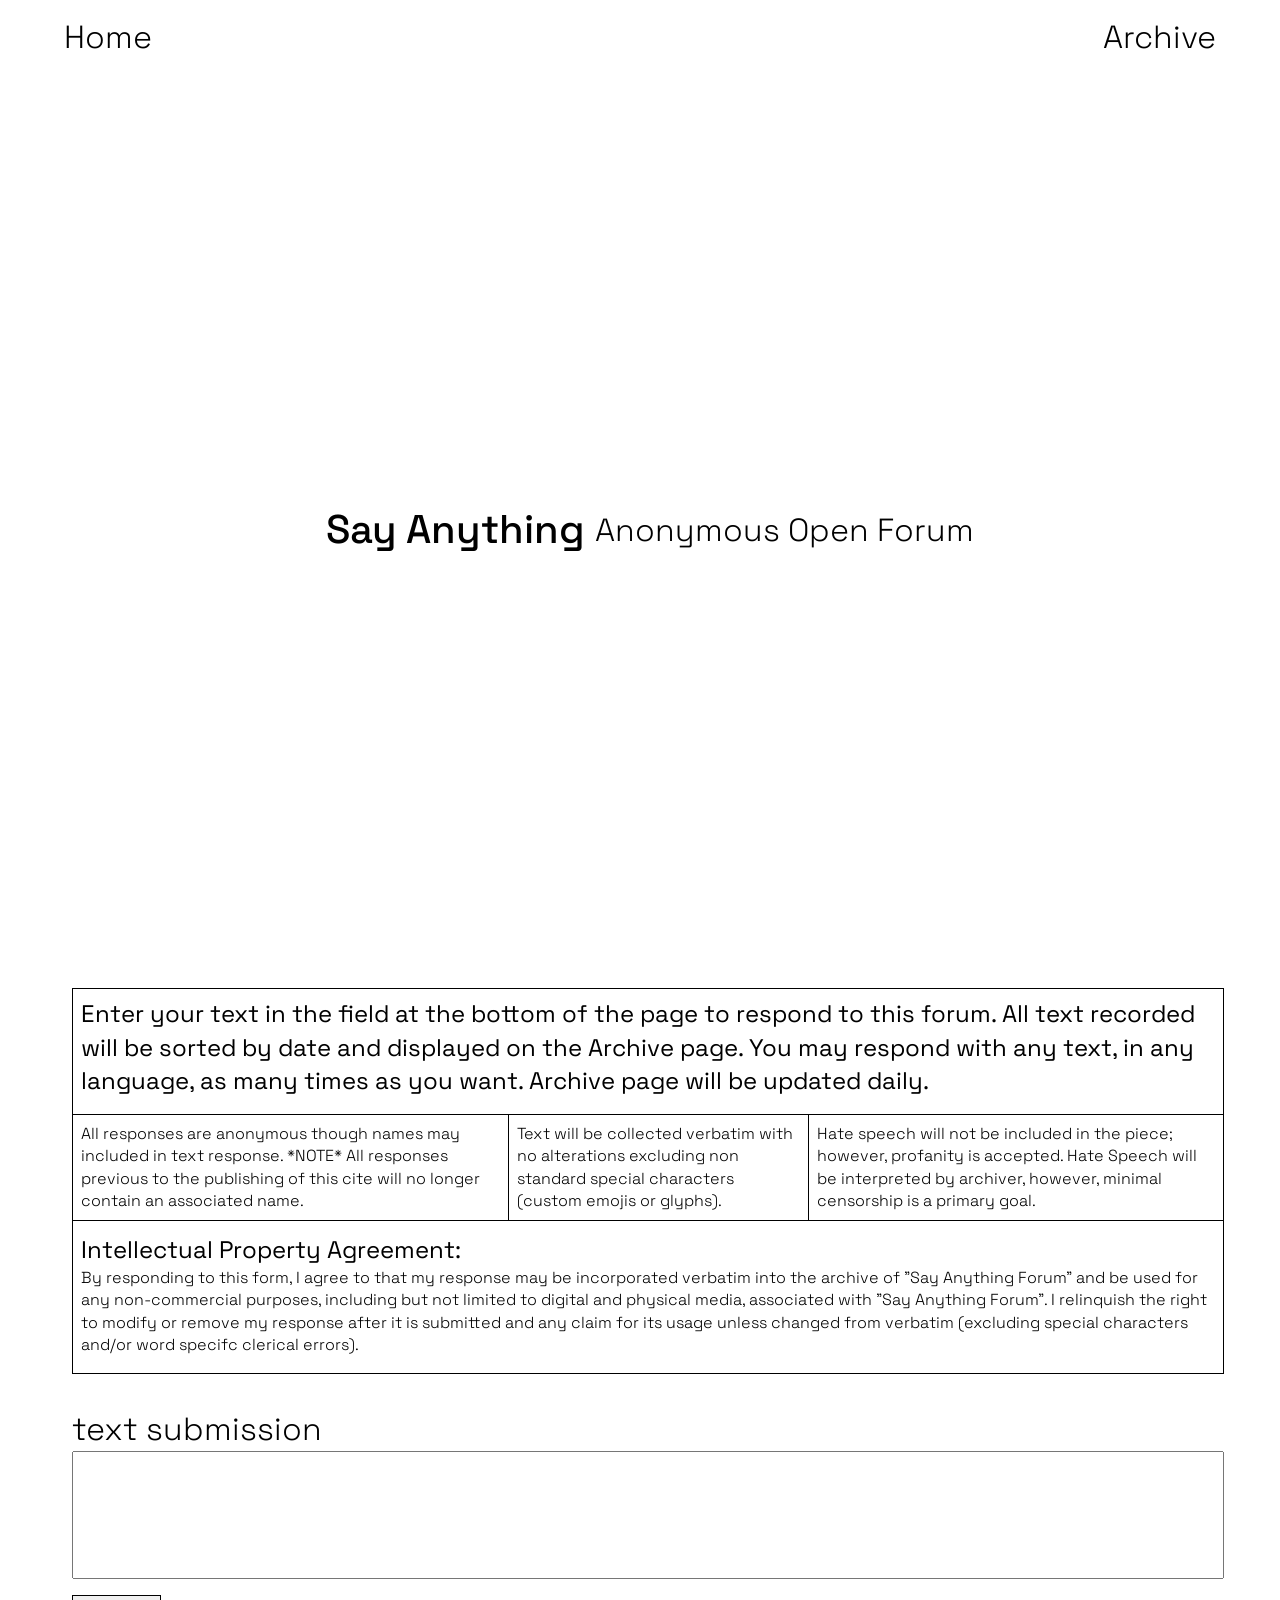
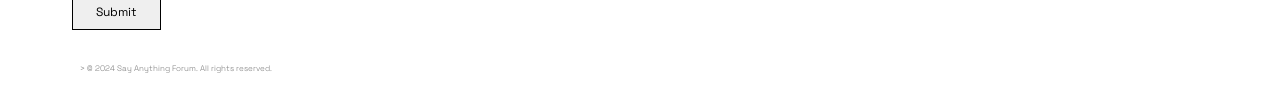
==== index.html @ 206e1183 "no break on sec2" ====
<doctype html>
<html>

<head>
    <meta charset="utf-8">
    <title>index</title>
    <link rel="stylesheet" href="css/index.css">
    <link rel="preconnect" href="https://fonts.googleapis.com">
    <link rel="preconnect" href="https://fonts.gstatic.com" crossorigin>
    <link
        href="https://fonts.googleapis.com/css2?family=Space+Grotesk:wght@300..700&family=Space+Mono:ital,wght@0,400;0,700;1,400;1,700&display=swap"
        rel="stylesheet">
</head>

<body>
    <div id="nav-container">
        <div id="nav">
            <div id="nav-left">
                <a href="index.html"><sub>Home</sub></a>
            </div>
            <div id="nav-right">
                <a href="archive.html"><sub>Archive</sub></a>
            </div>
        </div>
    </div>

    <div class="ticker-container">

        <!-- 4 rows above -->
        <div class="ticker-row" id="row1"></div>
        <div class="ticker-row" id="row2"></div>
        <div class="ticker-row" id="row3"></div>
        <div class="ticker-row" id="row4"></div>
        <div class="ticker-row" id="row5"></div>
        <div class="ticker-row" id="row6"></div>
        <div class="ticker-row" id="row7"></div>
        <div class="ticker-row" id="row8"></div>
        <!-- Center row with H1 -->
        <div class="ticker-row center-row">
            Say Anything&nbsp <br><sub>Anonymous Open Forum</sub>
        </div>

        <!-- 4 rows below -->
        <div class="ticker-row" id="row9"></div>
        <div class="ticker-row" id="row10"></div>
        <div class="ticker-row" id="row11"></div>
        <div class="ticker-row" id="row12"></div>
        <div class="ticker-row" id="row13"></div>
        <div class="ticker-row" id="row14"></div>
        <div class="ticker-row" id="row15"></div>
        <div class="ticker-row" id="row16">

        </div>
    </div>
   


    <div id="main">
        
    
        <div id="instructions">
            <div id="topbox">
                <div id="topbox-text">
                    <sub2>Enter your text in the field at the bottom of the page to respond to this forum. All text recorded will be sorted by date and displayed on the Archive page. You may respond with any text, in any language, as many times as you want. Archive page will be updated daily.</sub2>
                </div>
            </div>
        <div id="middleboxes">
            <div>
                <p> All responses are anonymous though names may included in text response. *NOTE* All responses previous to the publishing of this cite will no longer contain an associated name.</p>
            </div>
            <div>
                <p>Text will be collected verbatim with no alterations excluding non standard special characters (custom emojis or glyphs). </p>
            </div>
            <div id="box4">
                <p>Hate speech will not be included in the piece; however, profanity is accepted. Hate Speech will be interpreted by archiver, however, minimal censorship is a primary goal.</p>
            </div>
        </div>
        </div>
        <div id="agreement"> 
            <div>
                <p><sub2> Intellectual Property Agreement:</sub2> <br>
                By responding to this form, I agree to that my response may be incorporated verbatim into the archive of "Say Anything Forum" and be used for any non-commercial purposes, including but not limited to digital and physical media, associated with "Say Anything Forum".
                I relinquish the right to modify or remove my response after it is submitted and any claim for its usage unless changed from verbatim (excluding special characters and/or word specifc clerical errors). </p>
            </div>
        </div>
    



<div id="response">

  <form id="response-form"
        action="https://script.google.com/macros/s/AKfycbw_igsaNg0Q5oEPCR7V9mTpWL_euSRo4ZMxP4nUNpjvGG2_yInpmfMUXYXLgDyyJW6Q/exec"
        method="post"
        target="hidden_iframe">

    <div id="response-textbox">
      <label><sub>text submission</sub></label><br>

      <textarea name="textsubmission"
        oninput="this.style.height='';this.style.height=this.scrollHeight + 'px'"
        maxlength="1400"></textarea>

      <!-- optional bot trap -->
      <input type="text" name="honeypot" style="display:none">
    </div>

    <div>
      <input type="submit" value="Submit">
    </div>

  </form>

  <iframe name="hidden_iframe" style="display:none;"></iframe>

  <div id="status-message"></div>

</div>
    </div>
<div id="footer">
  > &copy; 2024 Say Anything Forum. All rights reserved.
</div>

 <script src="js/index.js"></script>

</body>

</html>
---- css/index.css ----
@charset "utf-8";
/* CSS Document */
/* http://meyerweb.com/eric/tools/css/reset/ 
   v2.0 | 20110126
   License: none (public domain)
*/

html, body, div, span, applet, object, iframe,
h1, h2, h3, h4, h5, h6, p, blockquote, pre,
a, abbr, acronym, address, big, cite, code,
del, dfn, em, img, ins, kbd, q, s, samp,
small, strike, strong, sub, sup, tt, var,
b, u, i, center,
dl, dt, dd, ol, ul, li,
fieldset, form, label, legend,
table, caption, tbody, tfoot, thead, tr, th, td,
article, aside, canvas, details, embed, 
figure, figcaption, footer, header, hgroup, 
menu, nav, output, ruby, section, summary,
time, mark, audio, video {
	margin: 0;
	padding: 0;
	border: 0;
	font-size: 100%;
	font: inherit;
	vertical-align: baseline;
}
/* HTML5 display-role reset for older browsers */
article, aside, details, figcaption, figure, 
footer, header, hgroup, menu, nav, section {
	display: block;
}
body {
	line-height: 1;
}
ol, ul {
	list-style: none;
}
blockquote, q {
	quotes: none;
}
blockquote:before, blockquote:after,
q:before, q:after {
	content: '';
	content: none;
}
table {
	border-collapse: collapse;
	border-spacing: 0;
}
/*END MEYER REST*/
html {
  font-size: 1rem; /* base size */
  display: flex;
}
body {
  margin: 0;
  background: white;
  color:black;
  font-family: "Space Grotesk", "Gill Sans", "Gill Sans MT", "Myriad Pro", "DejaVu Sans Condensed", Helvetica, Arial, "sans-serif";
  overflow-x: hidden;
  height: 100vh;
}
#nav-container {
  position:absolute;
  top: 1rem;
  left: 50%;
  transform: translateX(-50%);
  margin-bottom: 2rem;
  width: 90vw;
  max-width: 1200px;
  background: white opacity(0.9);
  padding: 5px 20px;
  display: flex;
  flex-direction: column;
  flex-wrap: wrap;
  justify-content: space-between;
  align-items: center;
  z-index: 1000; /* ensure it stays on top */
}
#nav {
  width: 100%;
  display: flex;
  flex-wrap: wrap;
  flex-direction: row;
  justify-content: space-between;
  align-items: center;
  margin-bottom: 1rem;
}
#nav-left,
#nav-right {
  display: flex;
  flex-direction: row;
  align-items: center;
}
#nav-container a {
  margin: 0;
  text-decoration: none;
  color: black;
  font-weight: bold;
  font-size: 1rem;
}
.ticker-container {
  display: flex;
  flex-direction: column;
  height: 100vh; /* full viewport height */
  padding-top: 5rem; /* space for nav */
  width: 110vw;
}

/* Flex rows: each takes equal space */
.ticker-row {
  flex: 1; /* each row takes equal portion of container */
  display: flex; /* so ticker-track can align properly */
  align-items: center; /* vertical center inside row */
  overflow: hidden;
  white-space: nowrap;
  padding: 0  10px;
  font-size: 2.5vh; /* responsive font size based on viewport width */
}

/* Center row H1 */
.center-row {
  flex: 2; /* make H1 row slightly larger */
  justify-content: center; /* horizontal center */
  font-size: 2.5rem; /* responsive heading size */
  font-weight: 500;
  padding-right: 7.4rem;
}

/* Ticker track inside each row */
.ticker-track {
  display: inline-block;
  padding-left: 100%;
  animation-timing-function: linear;
  animation-iteration-count: infinite;
}

/* Leftward scrolling (default) */
@keyframes scrollText {
  0% { transform: translateX(0); }
  100% { transform: translateX(-100%); }
}

/* Rightward scrolling (reverse) */
@keyframes scrollTextReverse {
  0% { transform: translateX(-100%); }
  100% { transform: translateX(0); }
}
#main{
	width: 90vw;
	height: auto;
	max-width: inherit;
	display: flex;
  flex-wrap: wrap;
  align-items: center;
  align-content: center;
	padding: .5rem;
  margin-left: 5%;
  margin-right: 5%;
  margin-bottom: 10px;
}


#instructions {
    width: auto;
    height: max-content;
    max-width: inherit;
    display: flex;
    flex-wrap: wrap;
    justify-content: space-evenly;
}

#topbox{
    width: 100%;
    display: flex;
    flex-direction: row;
    border-top: 1px solid black;
    border-right: 1px solid black;
    border-left: 1px solid black;
    padding-bottom: .5rem;
}
 #topbox-text{
  padding: .5rem;
 }

#middleboxes{
    display: flex;
    flex-direction: row;
}
#middleboxes div{
  padding: .5rem;
  border-top: 1px solid black;
  border-bottom: 1px solid black;
  border-left: 1px solid black;
  
}




#box4{
  border: 1px solid black;
}
#agreement{
    width: 100%;
    height: max-content;
    max-width: 100%;
    padding-top: .5rem;
    padding-bottom: .5rem;
    flex-direction: column;
    display: flex;
    border: 1px solid black;
    border-top: none;
}
#agreement div{
  padding-left: .5rem;
  padding-right: .5rem;
  padding-top: .25rem;
  padding-bottom: .5rem;
}
#response{
	width: 100%;
	height: max-content;
	display: flex;
  align-items: left;
  justify-content: center;
  flex-direction: column;
  line-height: 1.4;
  padding-top: 2rem;
}
#response-textbox{
  border-top: 1px solid rgba(0, 0, 0, 0) ;
}
#checker{
  padding-top: 1rem;

}
input[type="text"] {
  width: 100%;
  padding: 0.5rem;
  margin-top: 0.5rem;
  border: 1px solid #ccc;
  border-radius: 4px;
  font-size: 1rem;
  font-family: "Space Grotesk",'Gill Sans', 'Gill Sans MT', 'Myriad Pro', 'DejaVu Sans Condensed', Helvetica, Arial, 'sans-serif';
}
input[type="submit"] {
  color: rgb(0, 0, 0);
  padding: 0.5rem 2%;
  border: 1px solid black;
  margin-top: 1rem;
  font-size: 1rem;
  cursor: pointer;
  font-family: "Space Grotesk",'Gill Sans', 'Gill Sans MT', 'Myriad Pro', 'DejaVu Sans Condensed', Helvetica, Arial, 'sans-serif';
	font-size: .75rem;
	font-weight: 400;
	color: black;
  line-height: 1.4;

}
textarea {
  width: 100%;
  min-height: 8rem;
  overflow: hidden;
  resize: none;
}

#footer{
  display: flex;
  height: auto;
  width: 100%;
  margin-left: 5%;
  margin-bottom: 5%;
  align-items: center;
  background: white opacity(0.9); 
  font-family: "Space Grotesk", "Gill Sans", "Gill Sans MT", "Myriad Pro", "DejaVu Sans Condensed", Helvetica, Arial, "sans-serif";
  font-size: .5rem;
  font-weight: 300;
  color: rgb(125, 125, 125);
  text-align: center;
  padding: 1rem;
}
p{
	font-family: "Space Grotesk",'Gill Sans', 'Gill Sans MT', 'Myriad Pro', 'DejaVu Sans Condensed', Helvetica, Arial, 'sans-serif';
	font-size: 1rem;
	font-weight: 300;
	color: black;
  line-height: 1.4;
}
sub{
  font-family: "Space Grotesk", "Gill Sans", "Gill Sans MT", "Myriad Pro", "DejaVu Sans Condensed", Helvetica, Arial, "sans-serif";
  font-size: 2rem;
  font-weight: 300;
  color: black;
}
sub2{
  font-family: "Space Grotesk", "Gill Sans", "Gill Sans MT", "Myriad Pro", "DejaVu Sans Condensed", Helvetica, Arial, "sans-serif";
  font-size: 1.5rem;
  font-weight: 400;
  color: black;
  line-height: 1.4;
}
h1{
font-family: "Space Grotesk", "Gill Sans", "Gill Sans MT", "Myriad Pro", "DejaVu Sans Condensed", Helvetica, Arial, "sans-serif";
font-size: 2.5rem;
font-weight: 400;
color: black;}	
h2{
font-family: "Space Grotesk", "Gill Sans", "Gill Sans MT", "Myriad Pro", "DejaVu Sans Condensed", Helvetica, Arial, "sans-serif";
font-size: 2rem;
font-weight: 350;
color: black;}	

space grotesk{
  font-family: "Space Grotesk", sans-serif;
  font-optical-sizing: auto;
  font-size: 1.75rem;
  font-weight: 400;
	font-style: normal;}
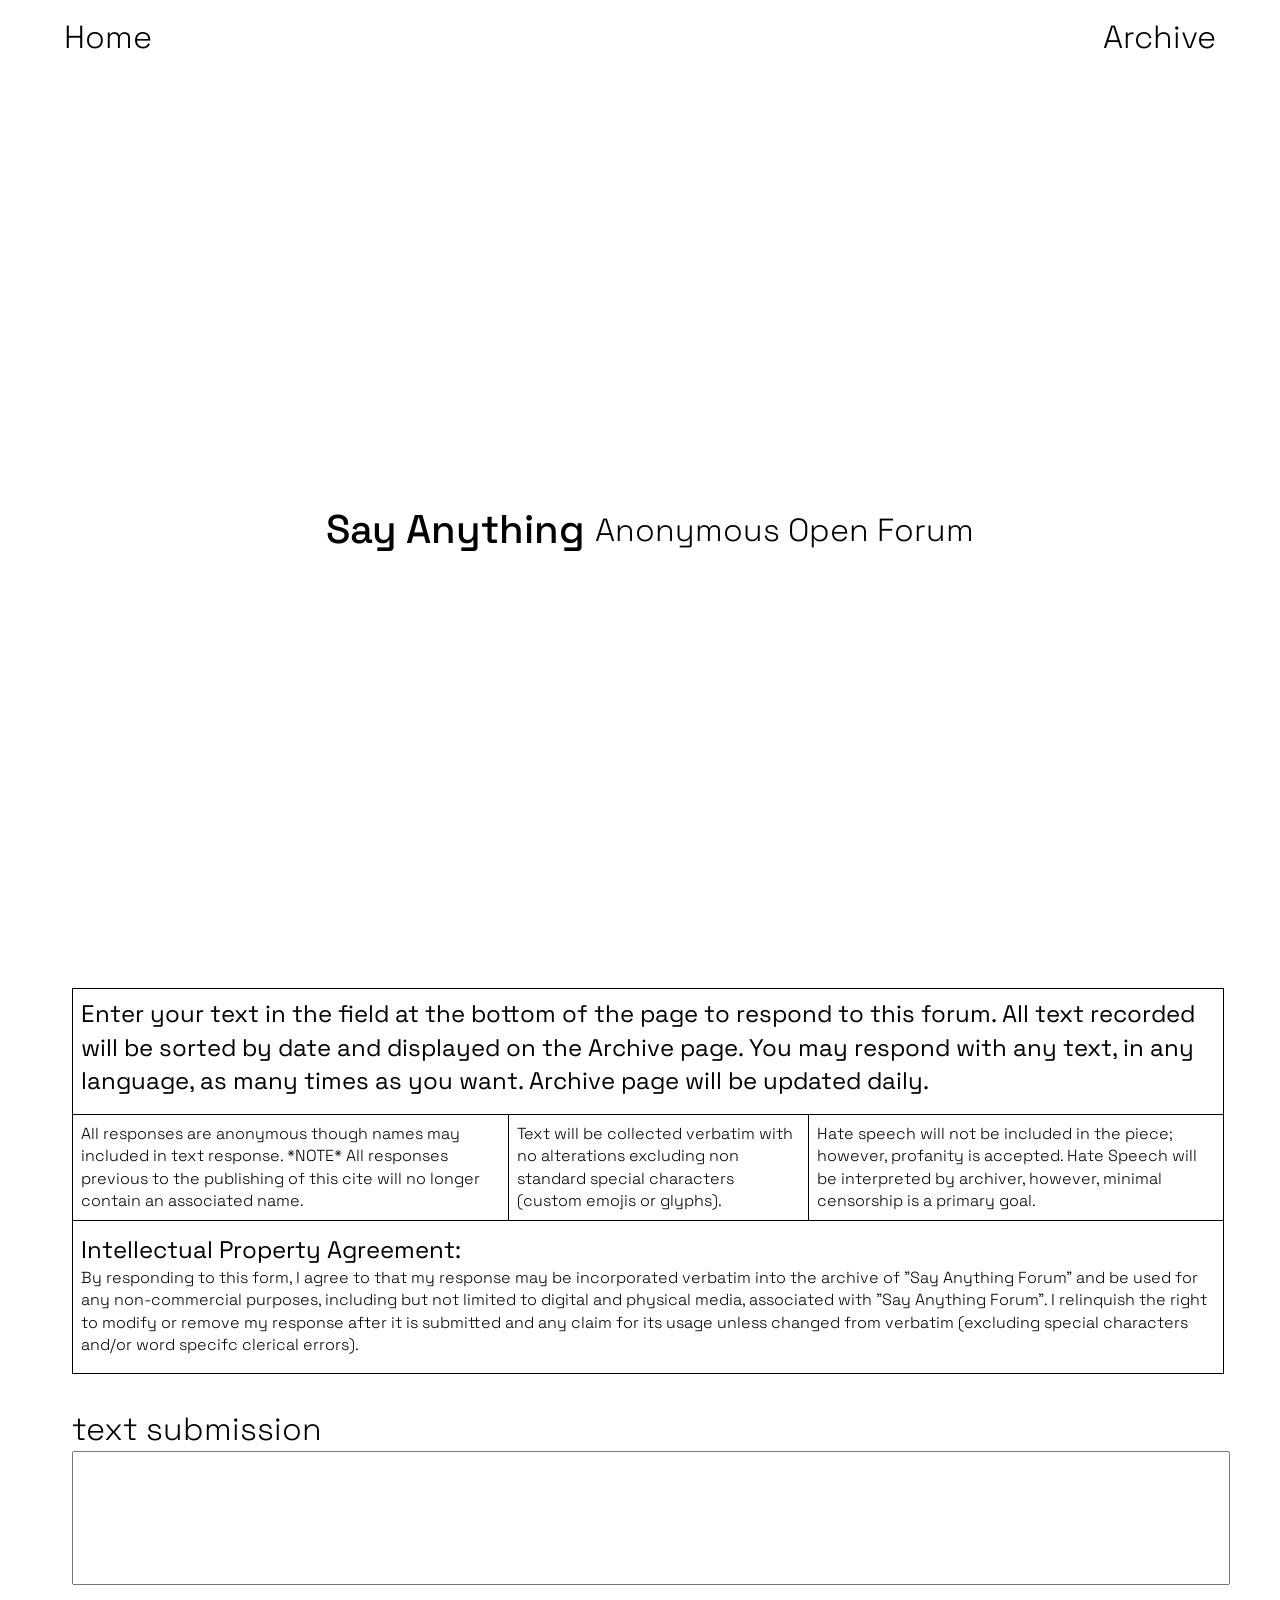
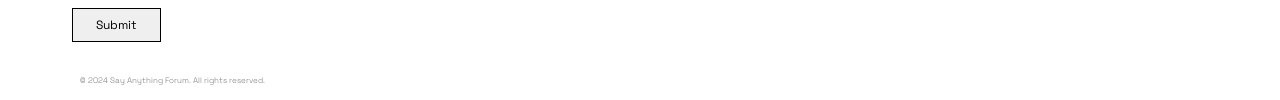
==== commit 3bc2a301: "Update index.html" ====
--- a/index.html
+++ b/index.html
@@ -1,4 +1,7 @@
-<doctype html>
+
+
+<!DOCTYPE html>
+
 <html>
 
 <head>
@@ -118,7 +121,7 @@
 </div>
     </div>
 <div id="footer">
-  > &copy; 2024 Say Anything Forum. All rights reserved.
+&copy; 2024 Say Anything Forum. All rights reserved.
 </div>
 
  <script src="js/index.js"></script>
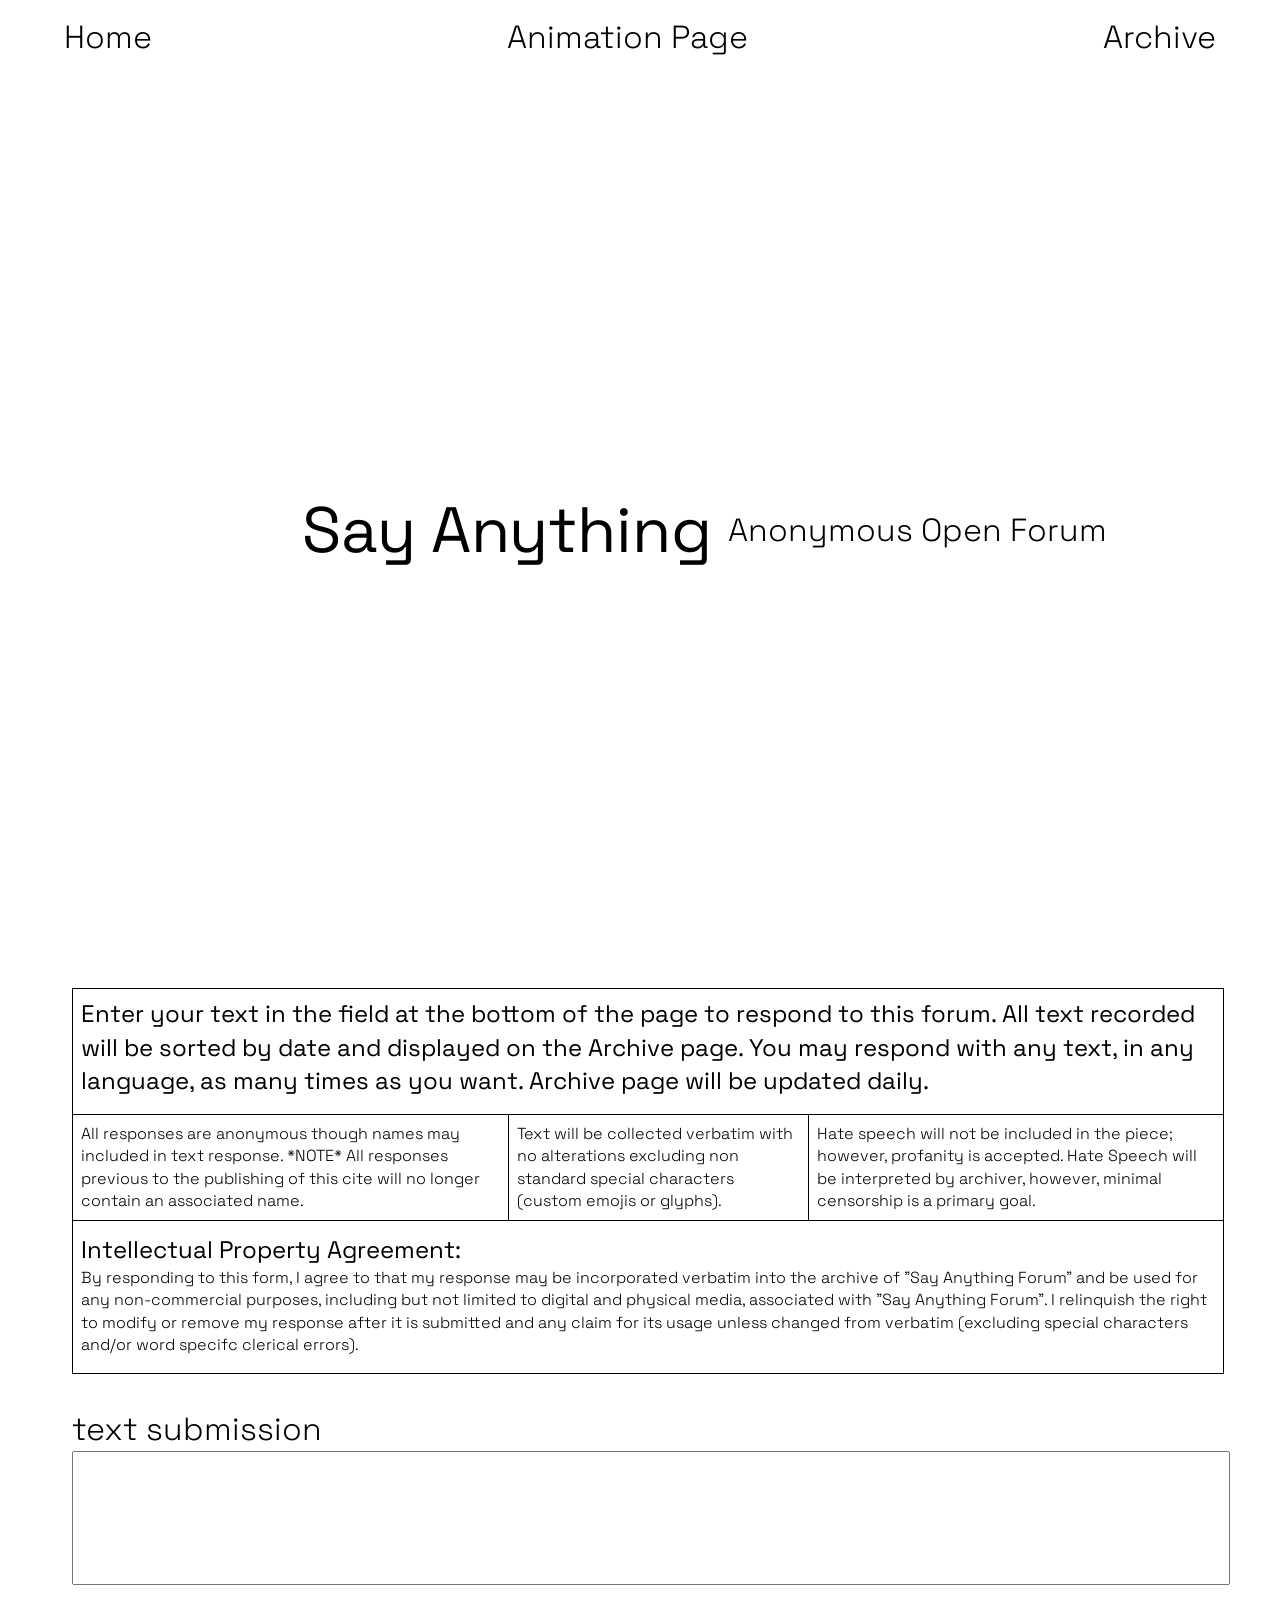
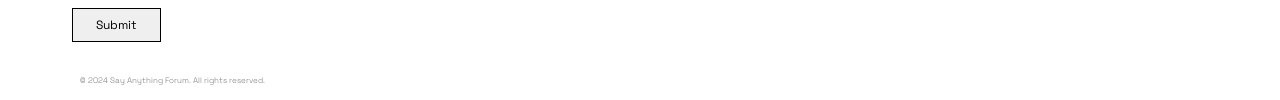
==== commit cf9ebfc5: "Add files via upload" ====
--- a/index.html
+++ b/index.html
@@ -19,7 +19,10 @@
     <div id="nav-container">
         <div id="nav">
             <div id="nav-left">
-                <a href="index.html"><sub>Home</sub></a>
+                <a href="index.html"><sub>Home</sucb></a>
+            </div>
+            <div id="nav-center">
+                <a href="animation.html"><sub>Animation Page</sub></a>
             </div>
             <div id="nav-right">
                 <a href="archive.html"><sub>Archive</sub></a>
@@ -40,7 +43,7 @@
         <div class="ticker-row" id="row8"></div>
         <!-- Center row with H1 -->
         <div class="ticker-row center-row">
-            Say Anything&nbsp <br><sub>Anonymous Open Forum</sub>
+            <h1>Say Anything&nbsp</h1> <br><sub>Anonymous Open Forum</sub>
         </div>
 
         <!-- 4 rows below -->
@@ -93,7 +96,7 @@
 <div id="response">
 
   <form id="response-form"
-        action="https://script.google.com/macros/s/AKfycbw_igsaNg0Q5oEPCR7V9mTpWL_euSRo4ZMxP4nUNpjvGG2_yInpmfMUXYXLgDyyJW6Q/exec"
+        action="https://script.google.com/macros/s/AKfycbyUQFuLtmyVJjqJq1Zuu9YN5V4fsNGLuG_7XwARl5onIxEo10ZnVEvLnFDxDleWIjE/exec"
         method="post"
         target="hidden_iframe">
 
--- a/css/index.css
+++ b/css/index.css
@@ -68,7 +68,6 @@
   transform: translateX(-50%);
   margin-bottom: 2rem;
   width: 90vw;
-  max-width: 1200px;
   background: white opacity(0.9);
   padding: 5px 20px;
   display: flex;
@@ -123,9 +122,7 @@
 .center-row {
   flex: 2; /* make H1 row slightly larger */
   justify-content: center; /* horizontal center */
-  font-size: 2.5rem; /* responsive heading size */
   font-weight: 500;
-  padding-right: 7.4rem;
 }
 
 /* Ticker track inside each row */
@@ -303,7 +300,7 @@
 }
 h1{
 font-family: "Space Grotesk", "Gill Sans", "Gill Sans MT", "Myriad Pro", "DejaVu Sans Condensed", Helvetica, Arial, "sans-serif";
-font-size: 2.5rem;
+font-size: 4rem;
 font-weight: 400;
 color: black;}	
 h2{
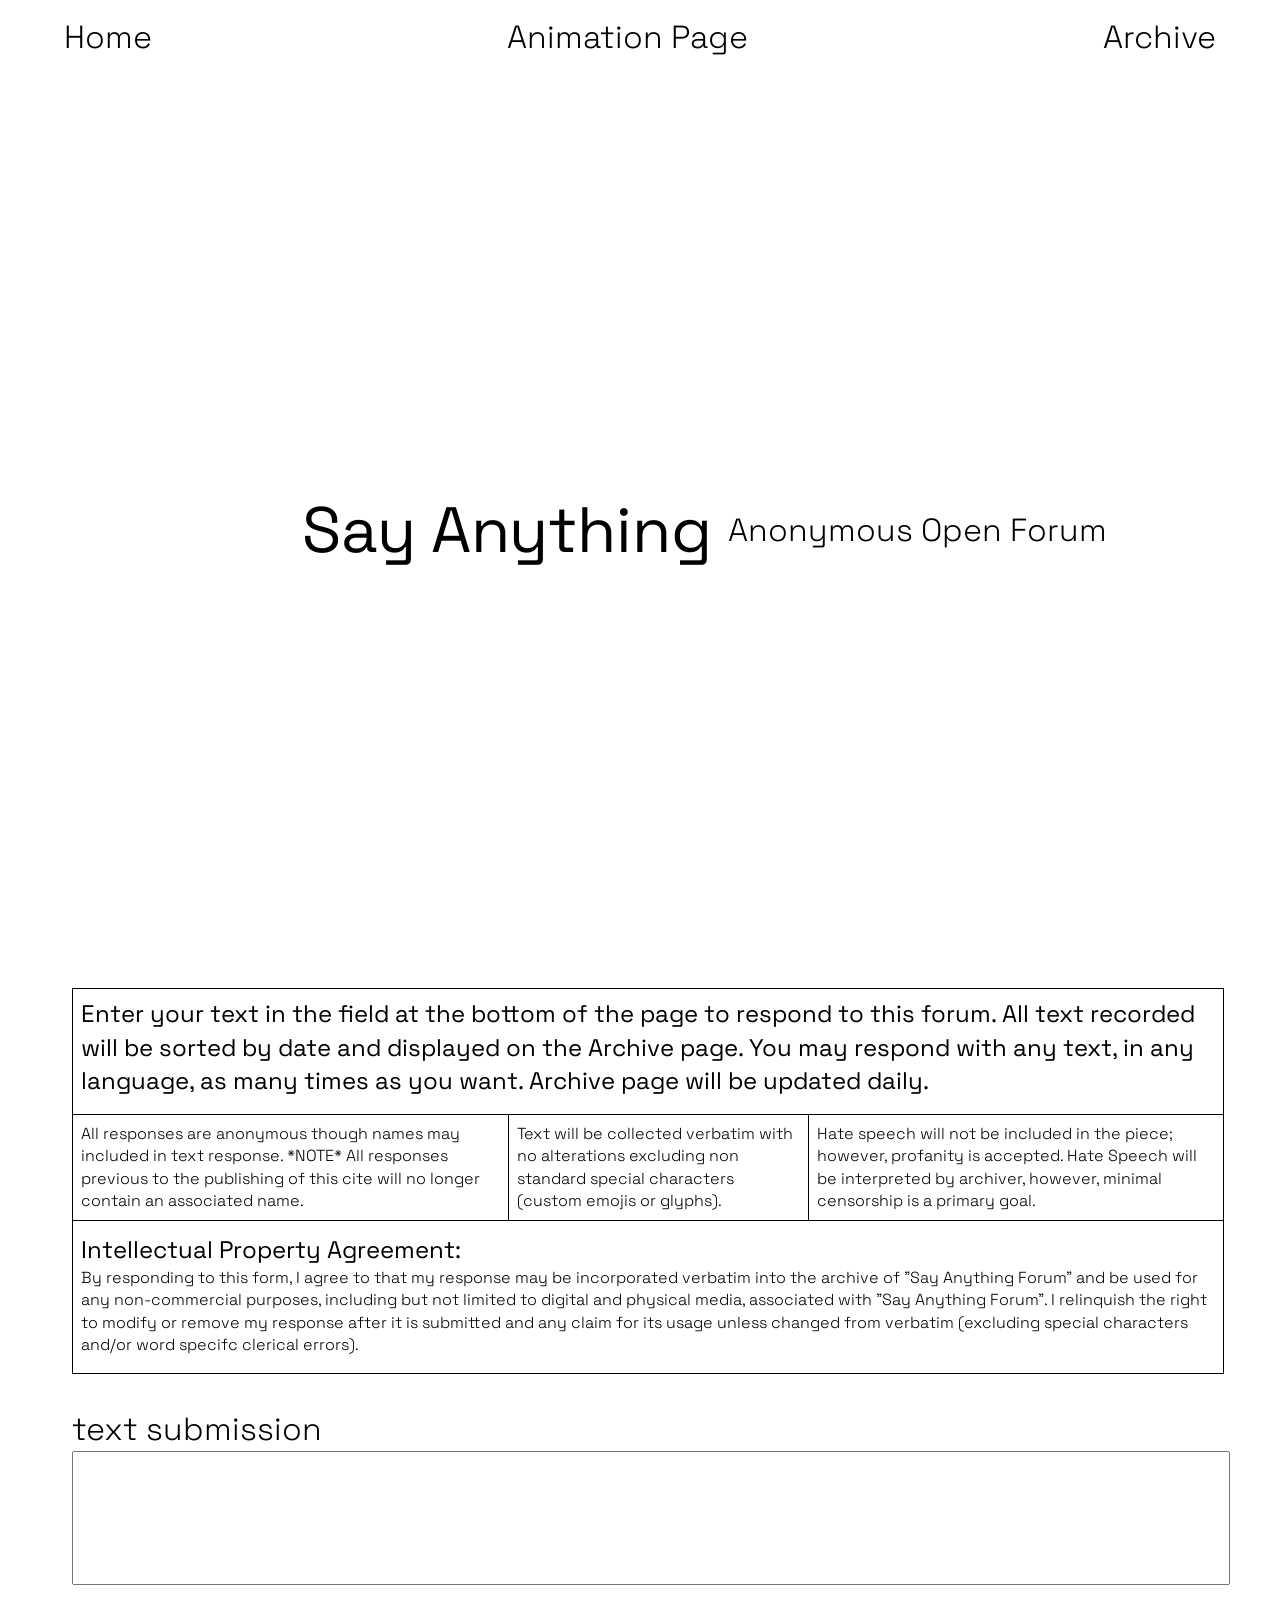
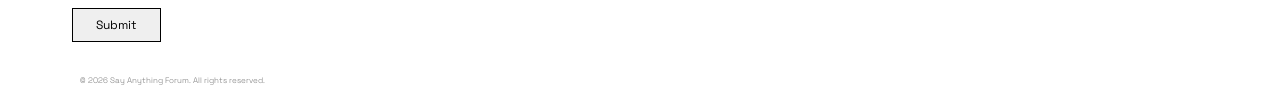
==== commit 93c3599e: "Update index.html" ====
--- a/index.html
+++ b/index.html
@@ -32,7 +32,7 @@
 
     <div class="ticker-container">
 
-        <!-- 4 rows above -->
+
         <div class="ticker-row" id="row1"></div>
         <div class="ticker-row" id="row2"></div>
         <div class="ticker-row" id="row3"></div>
@@ -41,12 +41,12 @@
         <div class="ticker-row" id="row6"></div>
         <div class="ticker-row" id="row7"></div>
         <div class="ticker-row" id="row8"></div>
-        <!-- Center row with H1 -->
+
         <div class="ticker-row center-row">
             <h1>Say Anything&nbsp</h1> <br><sub>Anonymous Open Forum</sub>
         </div>
 
-        <!-- 4 rows below -->
+
         <div class="ticker-row" id="row9"></div>
         <div class="ticker-row" id="row10"></div>
         <div class="ticker-row" id="row11"></div>
@@ -124,7 +124,7 @@
 </div>
     </div>
 <div id="footer">
-&copy; 2024 Say Anything Forum. All rights reserved.
+&copy; 2026 Say Anything Forum. All rights reserved.
 </div>
 
  <script src="js/index.js"></script>
--- a/css/index.css
+++ b/css/index.css
@@ -102,30 +102,30 @@
 .ticker-container {
   display: flex;
   flex-direction: column;
-  height: 100vh; /* full viewport height */
-  padding-top: 5rem; /* space for nav */
+  height: 100vh;
+  padding-top: 5rem; 
   width: 110vw;
 }
 
-/* Flex rows: each takes equal space */
+
 .ticker-row {
-  flex: 1; /* each row takes equal portion of container */
-  display: flex; /* so ticker-track can align properly */
-  align-items: center; /* vertical center inside row */
+  flex: 1; 
+  display: flex;
+  align-items: center;
   overflow: hidden;
   white-space: nowrap;
   padding: 0  10px;
-  font-size: 2.5vh; /* responsive font size based on viewport width */
-}
-
-/* Center row H1 */
+  font-size: 2.5vh;
+}
+
+
 .center-row {
-  flex: 2; /* make H1 row slightly larger */
-  justify-content: center; /* horizontal center */
+  flex: 2; 
+  justify-content: center;
   font-weight: 500;
 }
 
-/* Ticker track inside each row */
+
 .ticker-track {
   display: inline-block;
   padding-left: 100%;
@@ -133,13 +133,13 @@
   animation-iteration-count: infinite;
 }
 
-/* Leftward scrolling (default) */
+
 @keyframes scrollText {
   0% { transform: translateX(0); }
   100% { transform: translateX(-100%); }
 }
 
-/* Rightward scrolling (reverse) */
+
 @keyframes scrollTextReverse {
   0% { transform: translateX(-100%); }
   100% { transform: translateX(0); }
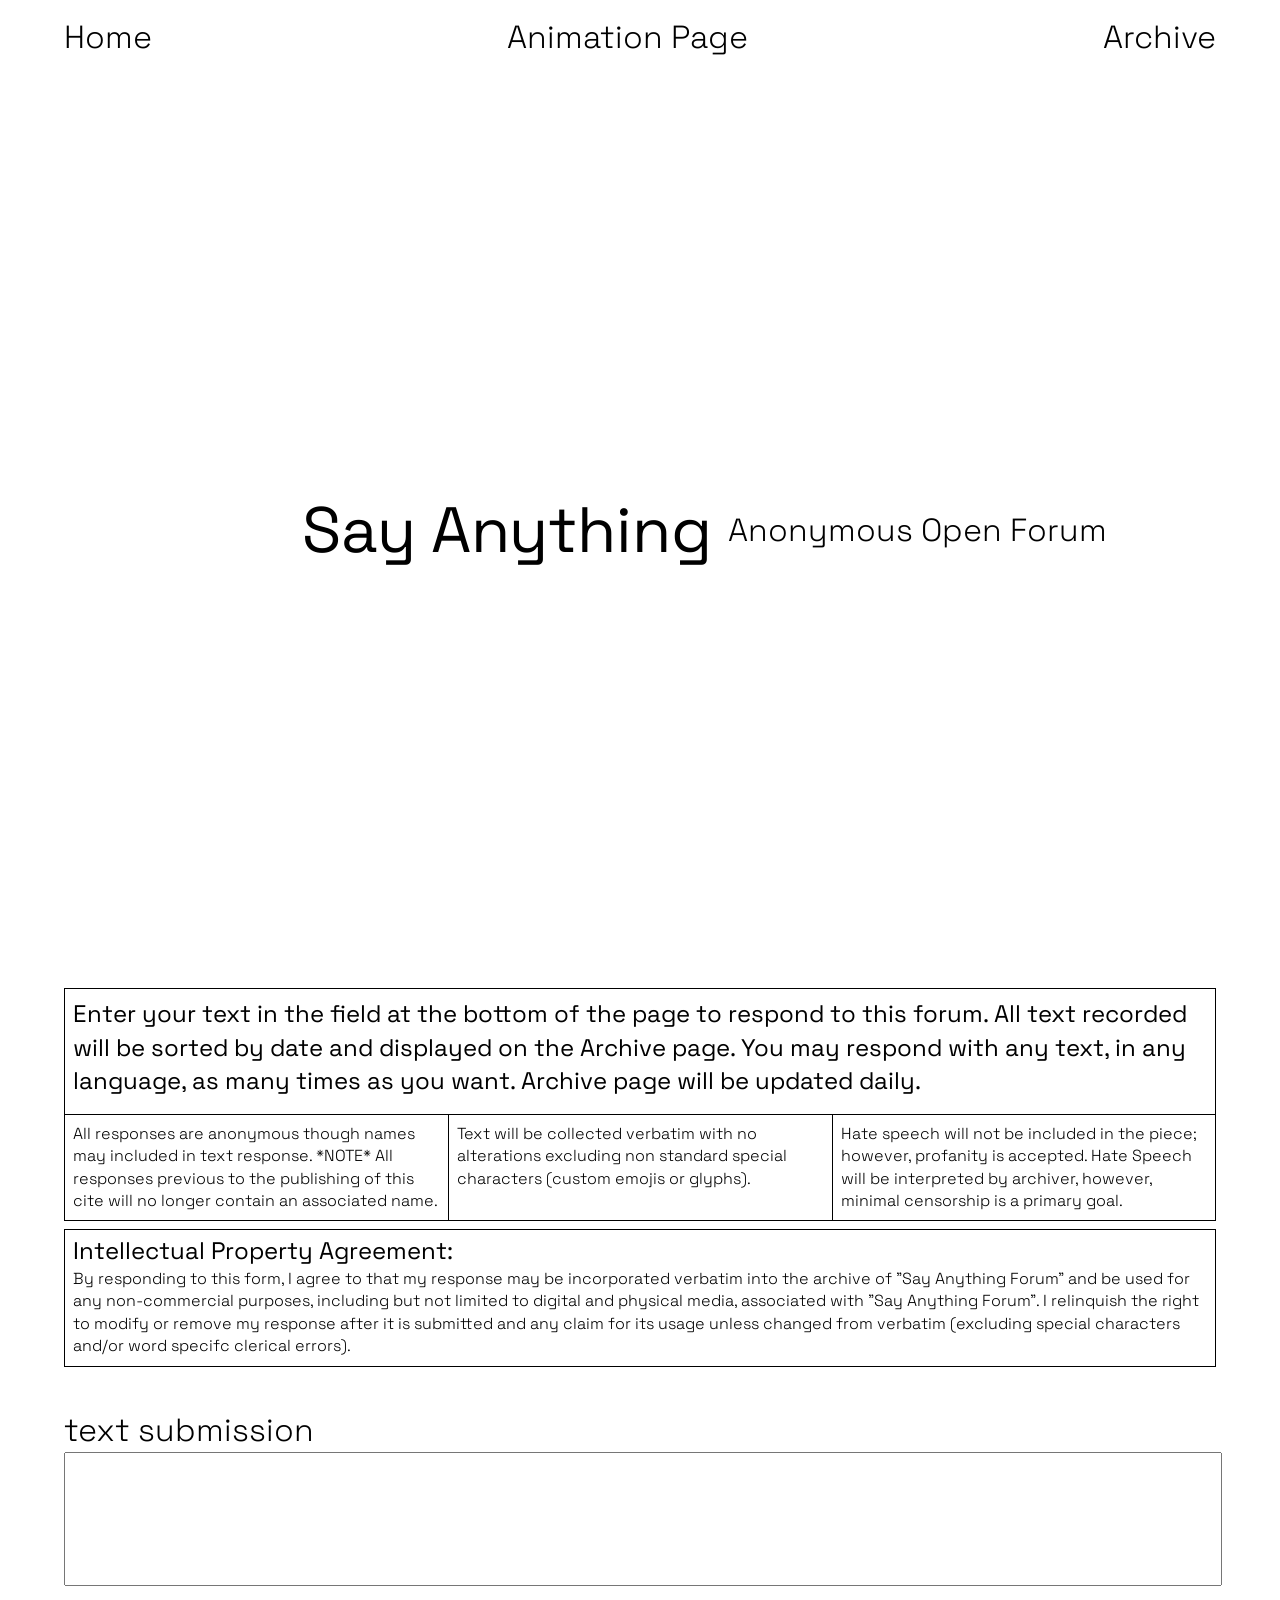
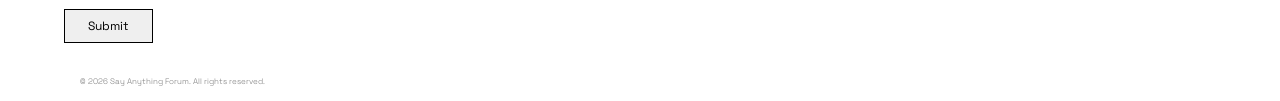
==== commit ef3dd586: "index.html rename to home" ====
--- a/index.html
+++ b/index.html
@@ -6,7 +6,7 @@
 
 <head>
     <meta charset="utf-8">
-    <title>index</title>
+    <title>home</title>
     <link rel="stylesheet" href="css/index.css">
     <link rel="preconnect" href="https://fonts.googleapis.com">
     <link rel="preconnect" href="https://fonts.gstatic.com" crossorigin>
--- a/css/index.css
+++ b/css/index.css
@@ -49,10 +49,7 @@
 	border-spacing: 0;
 }
 /*END MEYER REST*/
-html {
-  font-size: 1rem; /* base size */
-  display: flex;
-}
+
 body {
   margin: 0;
   background: white;
@@ -60,6 +57,7 @@
   font-family: "Space Grotesk", "Gill Sans", "Gill Sans MT", "Myriad Pro", "DejaVu Sans Condensed", Helvetica, Arial, "sans-serif";
   overflow-x: hidden;
   height: 100vh;
+font-size: 1rem;
 }
 #nav-container {
   position:absolute;
@@ -144,57 +142,64 @@
   0% { transform: translateX(-100%); }
   100% { transform: translateX(0); }
 }
-#main{
-	width: 90vw;
-	height: auto;
-	max-width: inherit;
-	display: flex;
-  flex-wrap: wrap;
-  align-items: center;
-  align-content: center;
-	padding: .5rem;
-  margin-left: 5%;
-  margin-right: 5%;
-  margin-bottom: 10px;
-}
-
+#main {
+  width: 90vw;
+  max-width: inherit;
+  margin: 0 auto 10px auto;
+  padding: 0.5rem;
+
+  display: grid;
+  grid-template-columns: 1fr;
+  grid-template-rows: auto auto auto;
+  gap: 0;
+}
 
 #instructions {
-    width: auto;
-    height: max-content;
-    max-width: inherit;
-    display: flex;
-    flex-wrap: wrap;
-    justify-content: space-evenly;
-}
-
-#topbox{
-    width: 100%;
-    display: flex;
-    flex-direction: row;
-    border-top: 1px solid black;
-    border-right: 1px solid black;
-    border-left: 1px solid black;
-    padding-bottom: .5rem;
-}
- #topbox-text{
-  padding: .5rem;
- }
-
-#middleboxes{
-    display: flex;
-    flex-direction: row;
-}
-#middleboxes div{
-  padding: .5rem;
+  display: grid;
+  grid-template-columns: 1fr;
+  grid-template-rows: auto auto;
+}
+
+#topbox {
+  display: grid;
+  grid-template-columns: 1fr;
+
+  border-top: 1px solid black;
+  border-right: 1px solid black;
+  border-left: 1px solid black;
+
+  padding-bottom: 0.5rem;
+}
+
+#topbox-text {
+  padding: 0.5rem;
+}
+
+#middleboxes {
+  display: grid;
+  grid-template-columns: repeat(3, 1fr);
+}
+
+#middleboxes > div {
+  padding: 0.5rem;
+
   border-top: 1px solid black;
   border-bottom: 1px solid black;
   border-left: 1px solid black;
-  
-}
-
-
-
+}
+
+#middleboxes > div:last-child {
+  border-right: 1px solid black;
+}
+
+#agreement {
+  display: grid;
+}
+
+#agreement > div {
+  padding: 0.5rem;
+  border: 1px solid black;
+}
 
 #box4{
   border: 1px solid black;
@@ -207,7 +212,6 @@
     padding-bottom: .5rem;
     flex-direction: column;
     display: flex;
-    border: 1px solid black;
     border-top: none;
 }
 #agreement div{
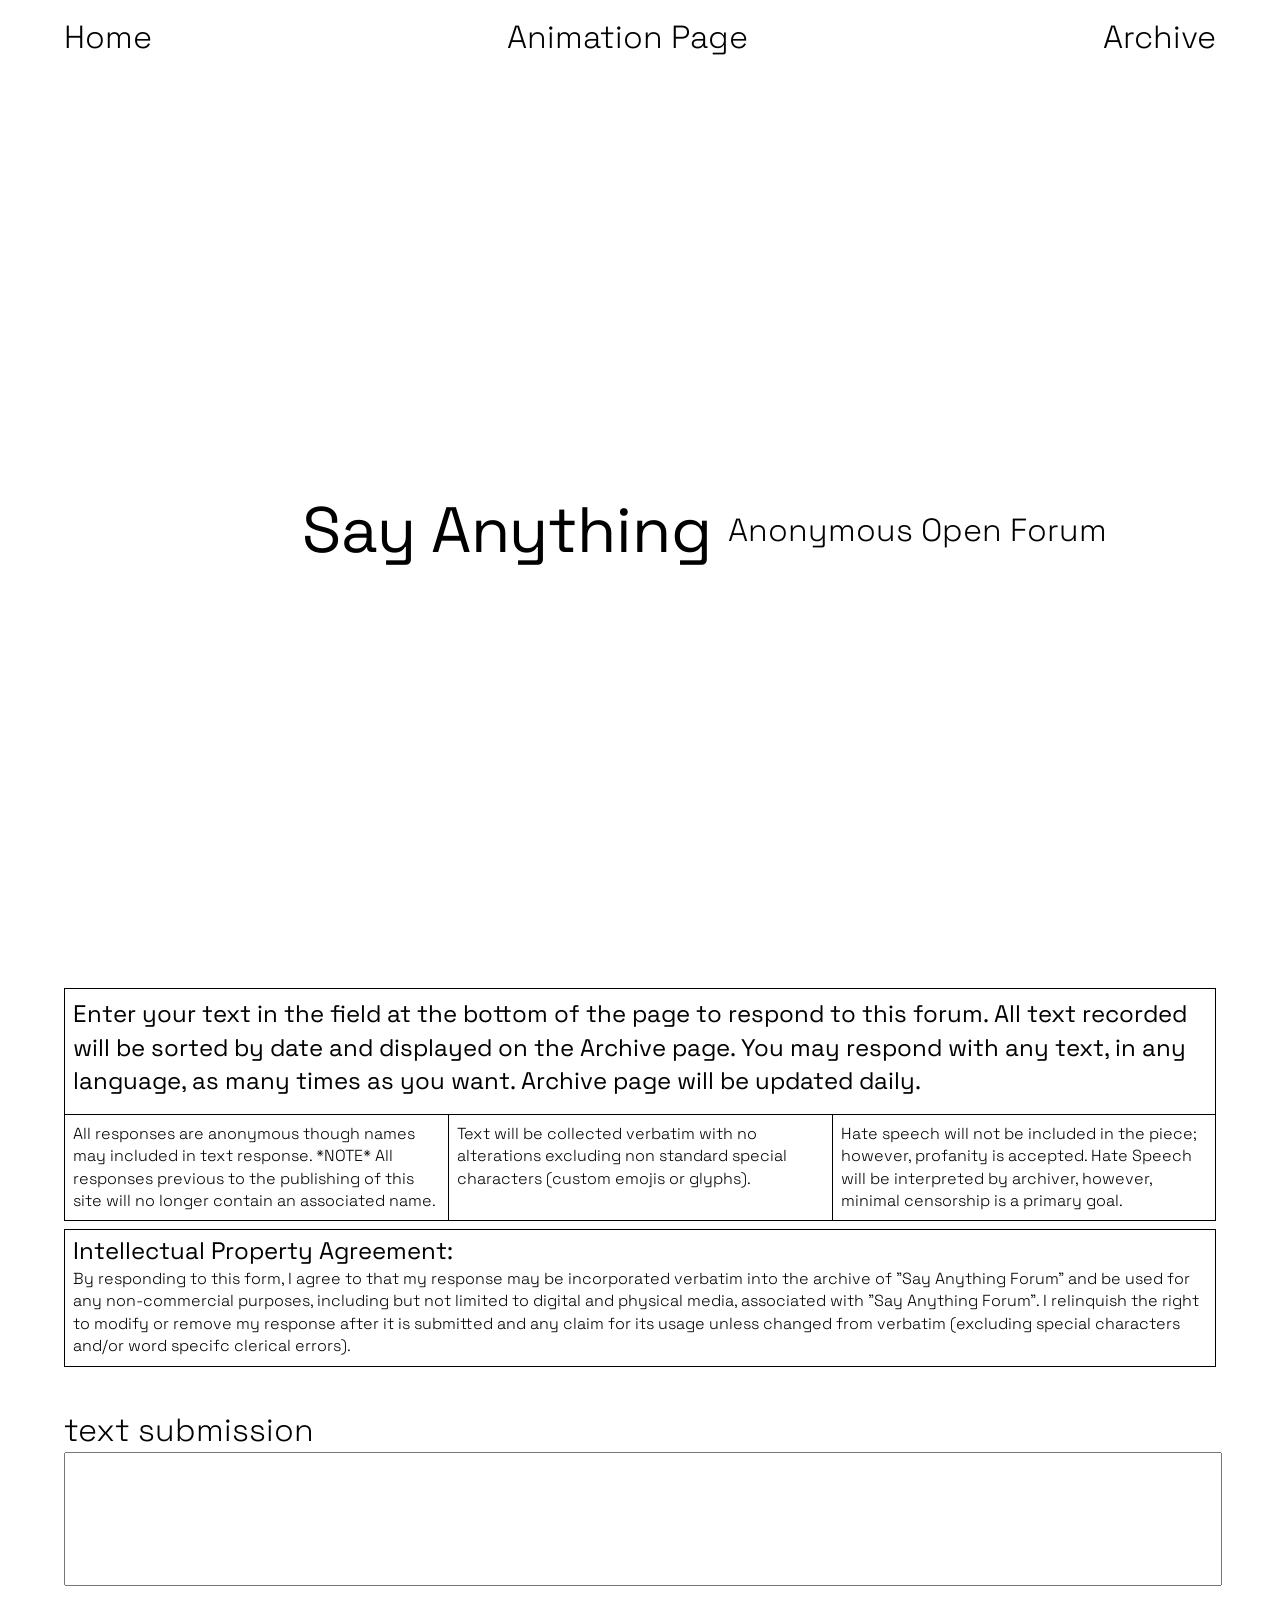
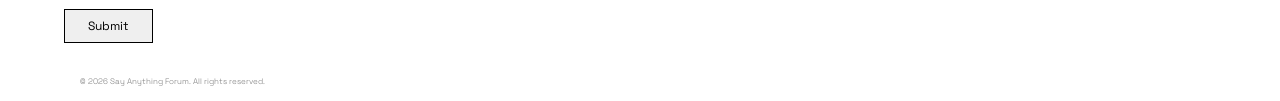
==== commit 617b75cb: "Fix HTML formatting and structure" ====
--- a/index.html
+++ b/index.html
@@ -72,7 +72,7 @@
             </div>
         <div id="middleboxes">
             <div>
-                <p> All responses are anonymous though names may included in text response. *NOTE* All responses previous to the publishing of this cite will no longer contain an associated name.</p>
+                <p> All responses are anonymous though names may included in text response. *NOTE* All responses previous to the publishing of this site will no longer contain an associated name.</p>
             </div>
             <div>
                 <p>Text will be collected verbatim with no alterations excluding non standard special characters (custom emojis or glyphs). </p>
